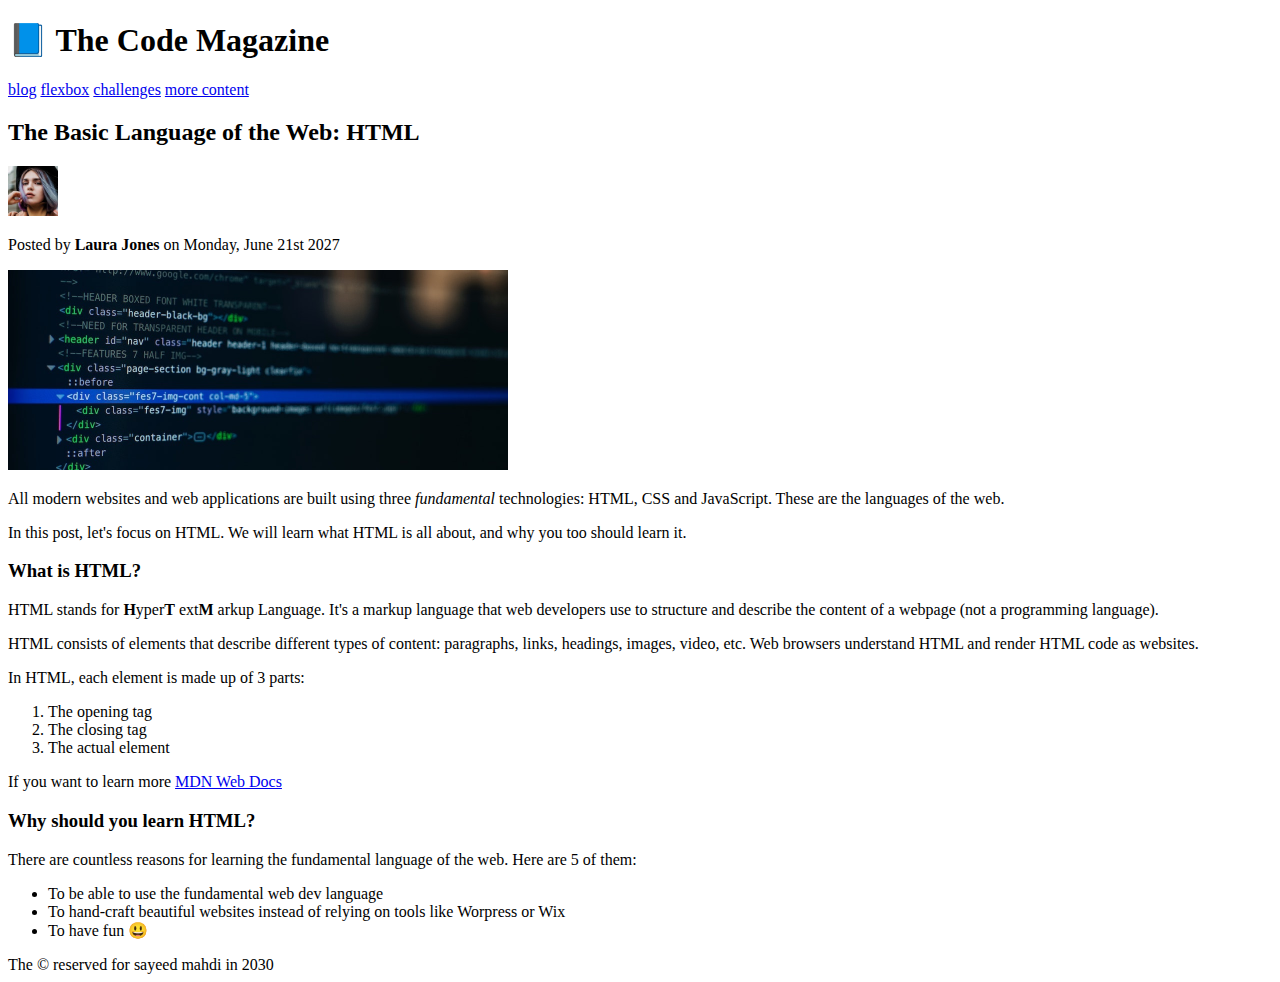
==== 02-HTML-Fundamentals/index.html @ 28c76534 "all here is the only content" ====
<!DOCTYPE html>
<html lang="en">
  <head>
    <meta charset="UTF-8" />
    <meta http-equiv="X-UA-Compatible" content="IE=edge" />
    <meta name="viewport" content="width=device-width, initial-scale=1.0" />
    <title>Document</title>
  </head>
  <body>
    <header>
      <nav>
        <h1>📘 The Code Magazine</h1>
        <a href="blog.html">blog</a>
        <a href="flex.html">flexbox</a>
        <a href="challenge.html">challenges</a>
        <a href=".html">more content</a>
      </nav>
    </header>

    <article>
      <header>
        <h2>The Basic Language of the Web: HTML</h2>
        <img src="./laura-jones.jpg" alt="laura-jones" height="50" width="50" />
        <p>Posted by <strong> Laura Jones</strong> on Monday, June 21st 2027</p>
        <img
          src="./post-img.jpg"
          alt="a code image"
          height="200px"
          width="500px"
        />
        <p>
          All modern websites and web applications are built using three
          <em>fundamental</em>
          technologies: HTML, CSS and JavaScript. These are the languages of the
          web.
        </p>
        <p>
          In this post, let's focus on HTML. We will learn what HTML is all
          about, and why you too should learn it.
        </p>
      </header>
      <head>
        <h3>What is HTML?</h3>

        <p>
          HTML stands for <strong>H</strong>yper<strong>T</strong> ext<strong
            >M</strong
          >
          arkup Language. It's a markup language that web developers use to
          structure and describe the content of a webpage (not a programming
          language).
        </p>
      </head>
      <p>
        HTML consists of elements that describe different types of content:
        paragraphs, links, headings, images, video, etc. Web browsers understand
        HTML and render HTML code as websites.
      </p>
      <p>In HTML, each element is made up of 3 parts:</p>
      <ol>
        <li>The opening tag</li>
        <li>The closing tag</li>
        <li>The actual element</li>
      </ol>
      <p>
        If you want to learn more
        <a
          target="_blank"
          href="https://www.google.com/search?q=mdn&rlz=1C1GCEA_enAF995AF995&oq=mdn&aqs=chrome..69i57.1589j0j7&sourceid=chrome&ie=UTF-8"
        >
          MDN Web Docs</a
        >
      </p>
      <h3>Why should you learn HTML?</h3>

      <p>
        There are countless reasons for learning the fundamental language of the
        web. Here are 5 of them:
      </p>

      <ul>
        <li>To be able to use the fundamental web dev language</li>
        <li>
          To hand-craft beautiful websites instead of relying on tools like
          Worpress or Wix
        </li>
        <li>To have fun 😃</li>
      </ul>
    </article>
    <footer>The &copy; reserved for sayeed mahdi in 2030</footer>
  </body>
</html>
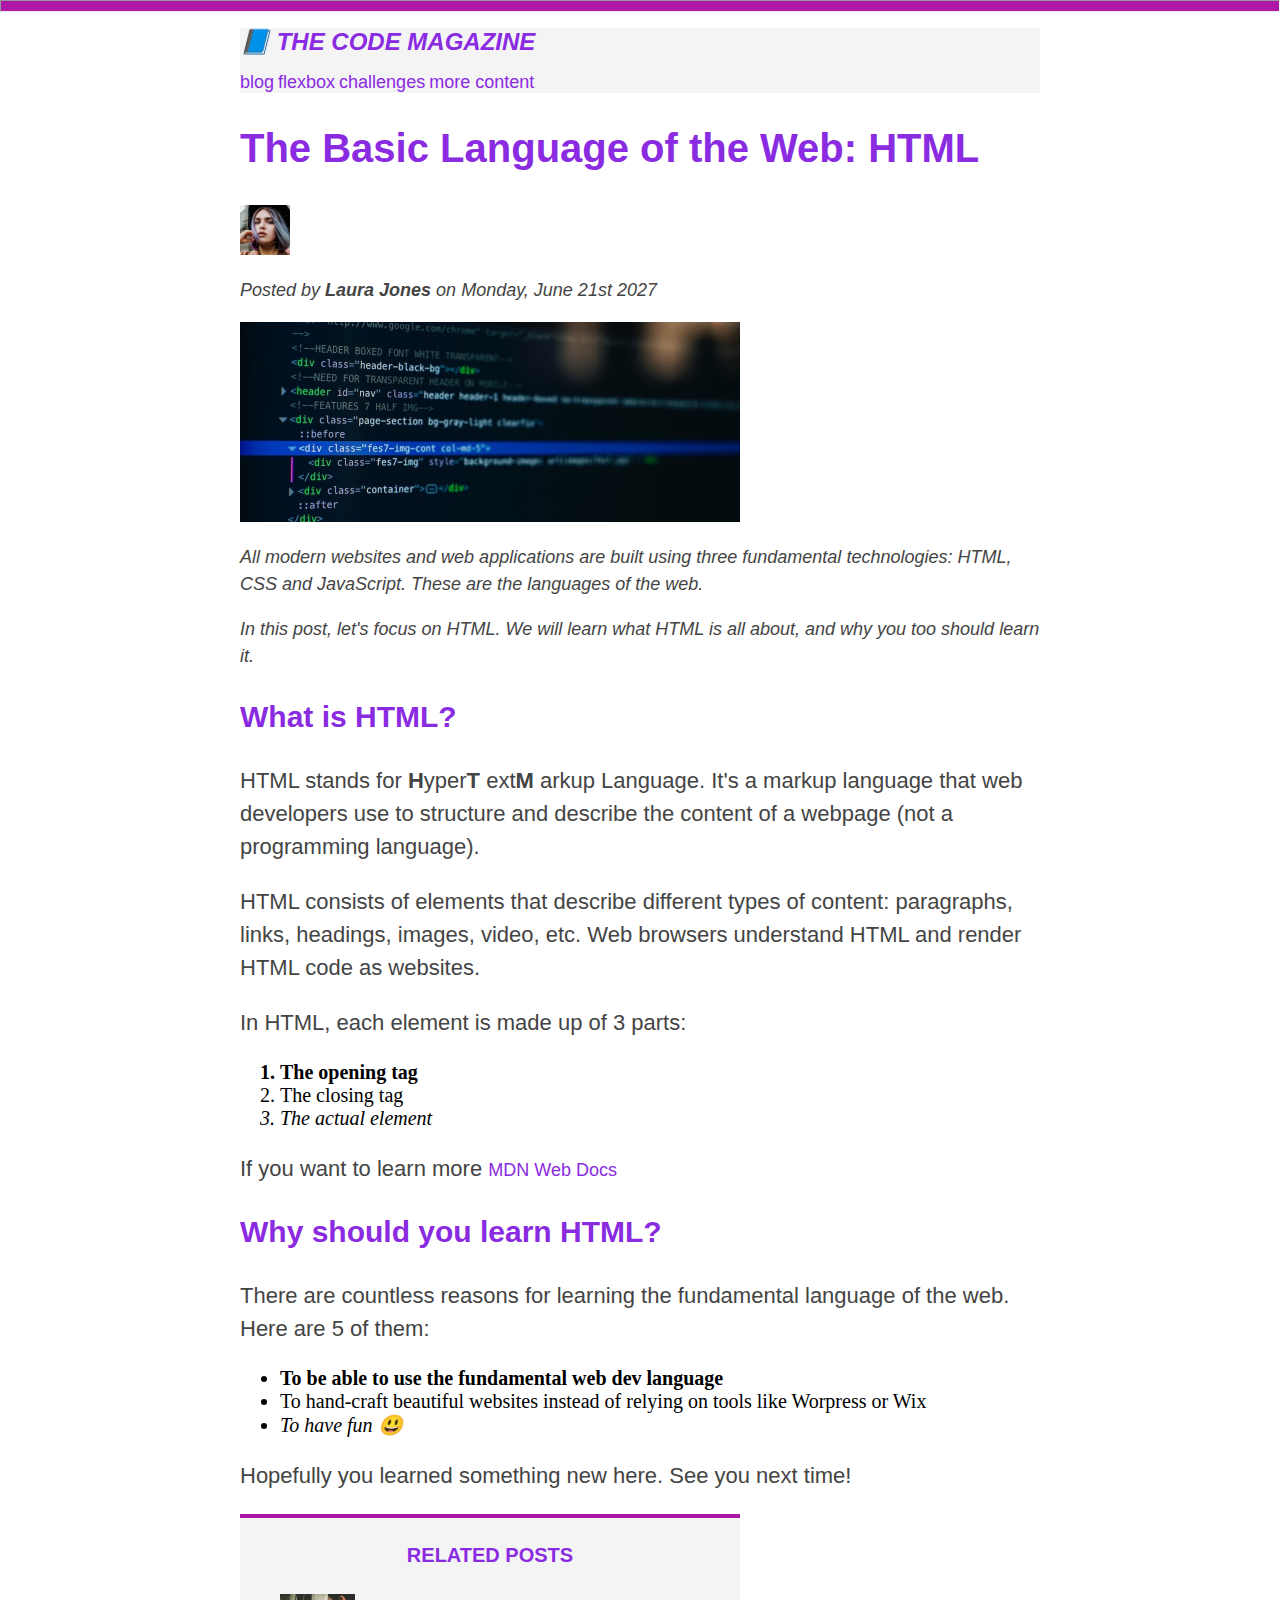
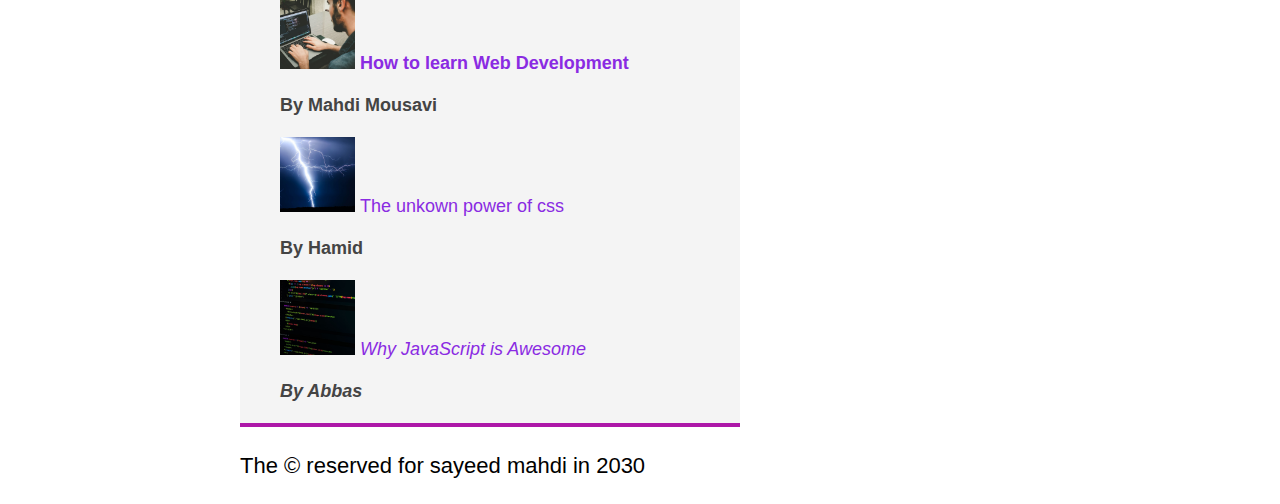
==== commit dd30e964: "my first design" ====
--- a/02-HTML-Fundamentals/index.html
+++ b/02-HTML-Fundamentals/index.html
@@ -4,89 +4,123 @@
     <meta charset="UTF-8" />
     <meta http-equiv="X-UA-Compatible" content="IE=edge" />
     <meta name="viewport" content="width=device-width, initial-scale=1.0" />
+    <link rel="stylesheet" href="style.css" />
     <title>Document</title>
   </head>
   <body>
-    <header>
-      <nav>
-        <h1>📘 The Code Magazine</h1>
-        <a href="blog.html">blog</a>
-        <a href="flex.html">flexbox</a>
-        <a href="challenge.html">challenges</a>
-        <a href=".html">more content</a>
-      </nav>
-    </header>
+    <hr id="header-hr" />
+    <div class="containt">
+      <header class="topest-header">
+        <nav>
+          <h1>📘 The Code Magazine</h1>
+          <a href="blog.html">blog</a>
+          <a href="flex.html">flexbox</a>
+          <a href="challenge.html">challenges</a>
+          <a href=".html">more content</a>
+        </nav>
+      </header>
 
-    <article>
-      <header>
-        <h2>The Basic Language of the Web: HTML</h2>
-        <img src="./laura-jones.jpg" alt="laura-jones" height="50" width="50" />
-        <p>Posted by <strong> Laura Jones</strong> on Monday, June 21st 2027</p>
-        <img
-          src="./post-img.jpg"
-          alt="a code image"
-          height="200px"
-          width="500px"
-        />
+      <article>
+        <header>
+          <h2>The Basic Language of the Web: HTML</h2>
+          <img
+            src="./laura-jones.jpg"
+            alt="laura-jones"
+            height="50"
+            width="50"
+          />
+          <p>
+            Posted by <strong> Laura Jones</strong> on Monday, June 21st 2027
+          </p>
+          <img
+            src="./post-img.jpg"
+            alt="a code image"
+            height="200px"
+            width="500px"
+          />
+          <p>
+            All modern websites and web applications are built using three
+            <em>fundamental</em>
+            technologies: HTML, CSS and JavaScript. These are the languages of
+            the web.
+          </p>
+          <p>
+            In this post, let's focus on HTML. We will learn what HTML is all
+            about, and why you too should learn it.
+          </p>
+        </header>
+        <head>
+          <h3>What is HTML?</h3>
+
+          <p>
+            HTML stands for <strong>H</strong>yper<strong>T</strong> ext<strong
+              >M</strong
+            >
+            arkup Language. It's a markup language that web developers use to
+            structure and describe the content of a webpage (not a programming
+            language).
+          </p>
+        </head>
         <p>
-          All modern websites and web applications are built using three
-          <em>fundamental</em>
-          technologies: HTML, CSS and JavaScript. These are the languages of the
-          web.
+          HTML consists of elements that describe different types of content:
+          paragraphs, links, headings, images, video, etc. Web browsers
+          understand HTML and render HTML code as websites.
         </p>
+        <p>In HTML, each element is made up of 3 parts:</p>
+        <ol>
+          <li>The opening tag</li>
+          <li>The closing tag</li>
+          <li>The actual element</li>
+        </ol>
         <p>
-          In this post, let's focus on HTML. We will learn what HTML is all
-          about, and why you too should learn it.
+          If you want to learn more
+          <a
+            target="_blank"
+            href="https://www.google.com/search?q=mdn&rlz=1C1GCEA_enAF995AF995&oq=mdn&aqs=chrome..69i57.1589j0j7&sourceid=chrome&ie=UTF-8"
+          >
+            MDN Web Docs</a
+          >
         </p>
-      </header>
-      <head>
-        <h3>What is HTML?</h3>
+        <h3>Why should you learn HTML?</h3>
 
         <p>
-          HTML stands for <strong>H</strong>yper<strong>T</strong> ext<strong
-            >M</strong
-          >
-          arkup Language. It's a markup language that web developers use to
-          structure and describe the content of a webpage (not a programming
-          language).
+          There are countless reasons for learning the fundamental language of
+          the web. Here are 5 of them:
         </p>
-      </head>
-      <p>
-        HTML consists of elements that describe different types of content:
-        paragraphs, links, headings, images, video, etc. Web browsers understand
-        HTML and render HTML code as websites.
-      </p>
-      <p>In HTML, each element is made up of 3 parts:</p>
-      <ol>
-        <li>The opening tag</li>
-        <li>The closing tag</li>
-        <li>The actual element</li>
-      </ol>
-      <p>
-        If you want to learn more
-        <a
-          target="_blank"
-          href="https://www.google.com/search?q=mdn&rlz=1C1GCEA_enAF995AF995&oq=mdn&aqs=chrome..69i57.1589j0j7&sourceid=chrome&ie=UTF-8"
-        >
-          MDN Web Docs</a
-        >
-      </p>
-      <h3>Why should you learn HTML?</h3>
 
-      <p>
-        There are countless reasons for learning the fundamental language of the
-        web. Here are 5 of them:
-      </p>
-
-      <ul>
-        <li>To be able to use the fundamental web dev language</li>
-        <li>
-          To hand-craft beautiful websites instead of relying on tools like
-          Worpress or Wix
-        </li>
-        <li>To have fun 😃</li>
-      </ul>
-    </article>
-    <footer>The &copy; reserved for sayeed mahdi in 2030</footer>
+        <ul>
+          <li>To be able to use the fundamental web dev language</li>
+          <li>
+            To hand-craft beautiful websites instead of relying on tools like
+            Worpress or Wix
+          </li>
+          <li>To have fun 😃</li>
+        </ul>
+      </article>
+      <p>Hopefully you learned something new here. See you next time!</p>
+      <aside>
+        <h4>Related Posts</h4>
+        <ul class="related">
+          <li>
+            <img class="content" src="./related-1.jpg" alt="realated-1" />
+            <a href="#">How to learn Web Development</a>
+            <p class="related-author">By Mahdi Mousavi</p>
+          </li>
+          <li>
+            <img class="content" src="./related-2.jpg" alt="related-2" />
+            <a href="#">The unkown power of css</a>
+            <p class="related-author">By Hamid</p>
+          </li>
+          <li>
+            <img class="content" src="./related-3.jpg" alt="related-3" />
+            <a href="#">Why JavaScript is Awesome</a>
+            <p class="related-author">By Abbas</p>
+          </li>
+        </ul>
+      </aside>
+      <footer>
+        <p id="copy-right">The &copy; reserved for sayeed mahdi in 2030</p>
+      </footer>
+    </div>
   </body>
 </html>
--- a/02-HTML-Fundamentals/style.css
+++ b/02-HTML-Fundamentals/style.css
@@ -0,0 +1,93 @@
+.content {
+  height: 75px;
+  width: 75px;
+}
+body {
+  margin: 0;
+  padding: 0;
+  position: relative;
+}
+
+.containt {
+  width: 800px;
+  margin: 0 auto;
+}
+#header-hr {
+  margin: 0;
+  height: 10px;
+  background-color: #ad18a8;
+}
+h1,
+h2,
+h3,
+h4,
+a,
+p {
+  color: blueviolet;
+  font-family: sans-serif;
+}
+h1 {
+  font-size: 24px;
+  font-family: sans-serif;
+  font-style: italic;
+  text-transform: uppercase;
+}
+h2 {
+  font-size: 40px;
+}
+h3 {
+  font-size: 30px;
+}
+h4 {
+  font-size: 20px;
+  text-align: center;
+  text-transform: uppercase;
+}
+p {
+  font-size: 22px;
+  line-height: 1.5;
+  color: #444;
+}
+li {
+  font-size: 20px;
+}
+article header p {
+  font-style: italic;
+  font-size: 18px;
+}
+#copy-right {
+  font-size: 10;
+  color: black;
+}
+.related-author {
+  font-size: 18px;
+  font-weight: bold;
+}
+.related {
+  list-style-type: none;
+}
+.topest-header {
+  background-color: #f4f4f4;
+  margin-top: 0px;
+}
+aside {
+  background-color: #f4f4f4;
+  border-top: 4px solid #ad18a8;
+  border-bottom: 4px solid #ad18a8;
+  width: 500px;
+}
+li:first-child {
+  font-weight: 800;
+}
+li:last-child {
+  font-style: italic;
+}
+a:link {
+  text-decoration: none;
+  font-size: 18px;
+}
+a:hover {
+  cursor: pointer;
+  color: #ff7b00;
+  text-decoration: underline;
+}
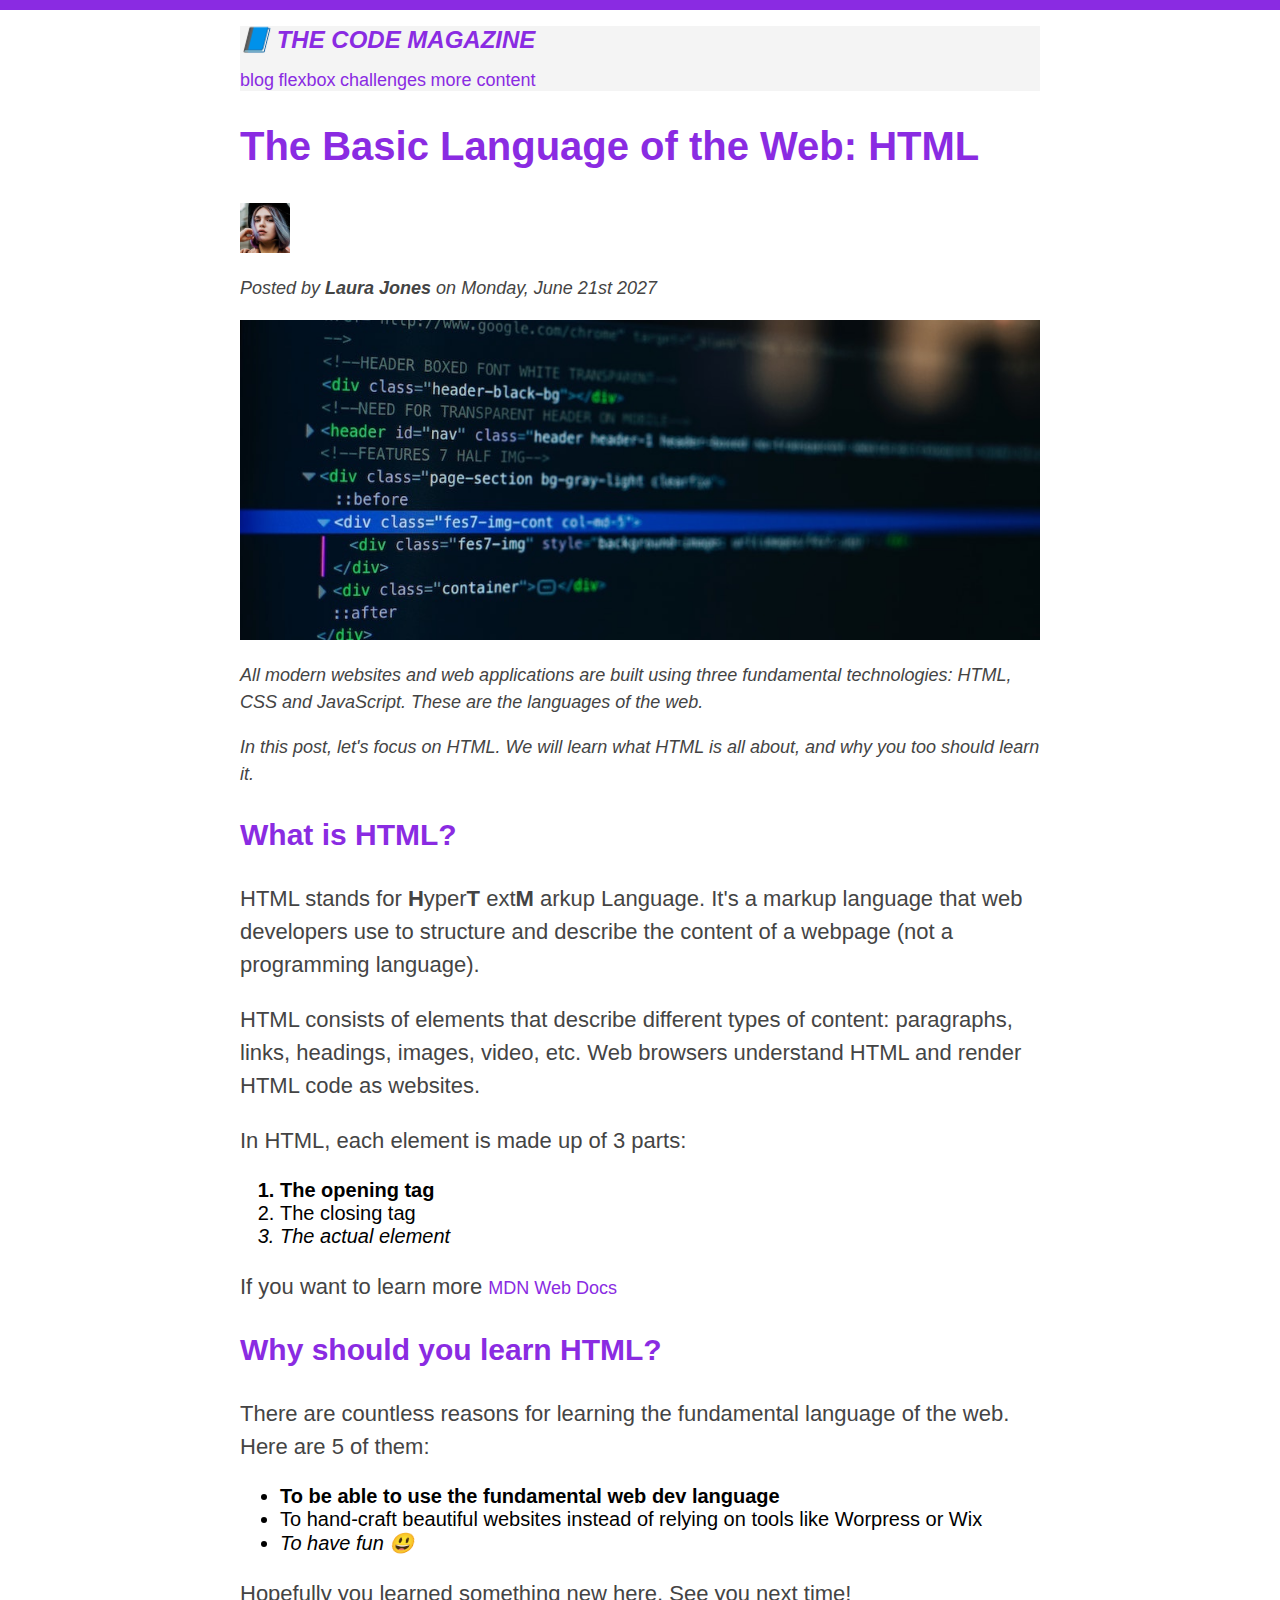
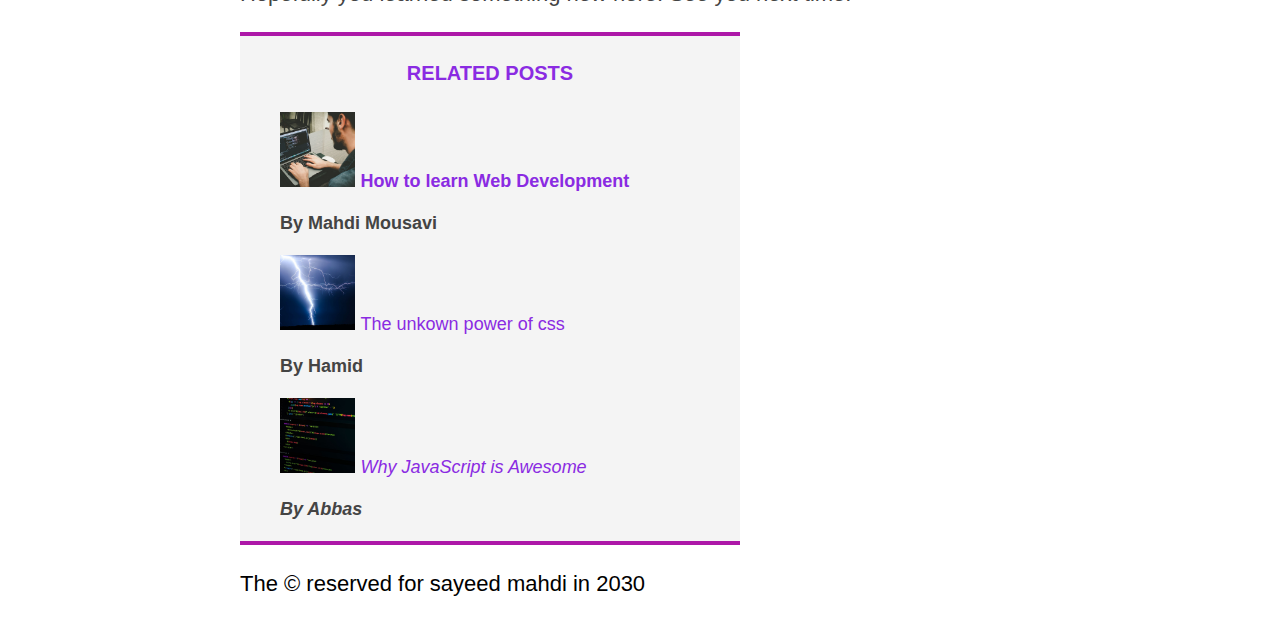
==== commit c8aec5b6: "some files designed" ====
--- a/02-HTML-Fundamentals/index.html
+++ b/02-HTML-Fundamentals/index.html
@@ -8,7 +8,6 @@
     <title>Document</title>
   </head>
   <body>
-    <hr id="header-hr" />
     <div class="containt">
       <header class="topest-header">
         <nav>
@@ -33,6 +32,7 @@
             Posted by <strong> Laura Jones</strong> on Monday, June 21st 2027
           </p>
           <img
+            class="imag-containt"
             src="./post-img.jpg"
             alt="a code image"
             height="200px"
--- a/02-HTML-Fundamentals/style.css
+++ b/02-HTML-Fundamentals/style.css
@@ -6,17 +6,15 @@
   margin: 0;
   padding: 0;
   position: relative;
+  border-top: 10px solid blueviolet;
+  font-family: sans-serif;
 }
 
 .containt {
   width: 800px;
   margin: 0 auto;
 }
-#header-hr {
-  margin: 0;
-  height: 10px;
-  background-color: #ad18a8;
-}
+
 h1,
 h2,
 h3,
@@ -24,11 +22,9 @@
 a,
 p {
   color: blueviolet;
-  font-family: sans-serif;
 }
 h1 {
   font-size: 24px;
-  font-family: sans-serif;
   font-style: italic;
   text-transform: uppercase;
 }
@@ -91,3 +87,7 @@
   color: #ff7b00;
   text-decoration: underline;
 }
+.imag-containt {
+  height: auto;
+  width: 100%;
+}
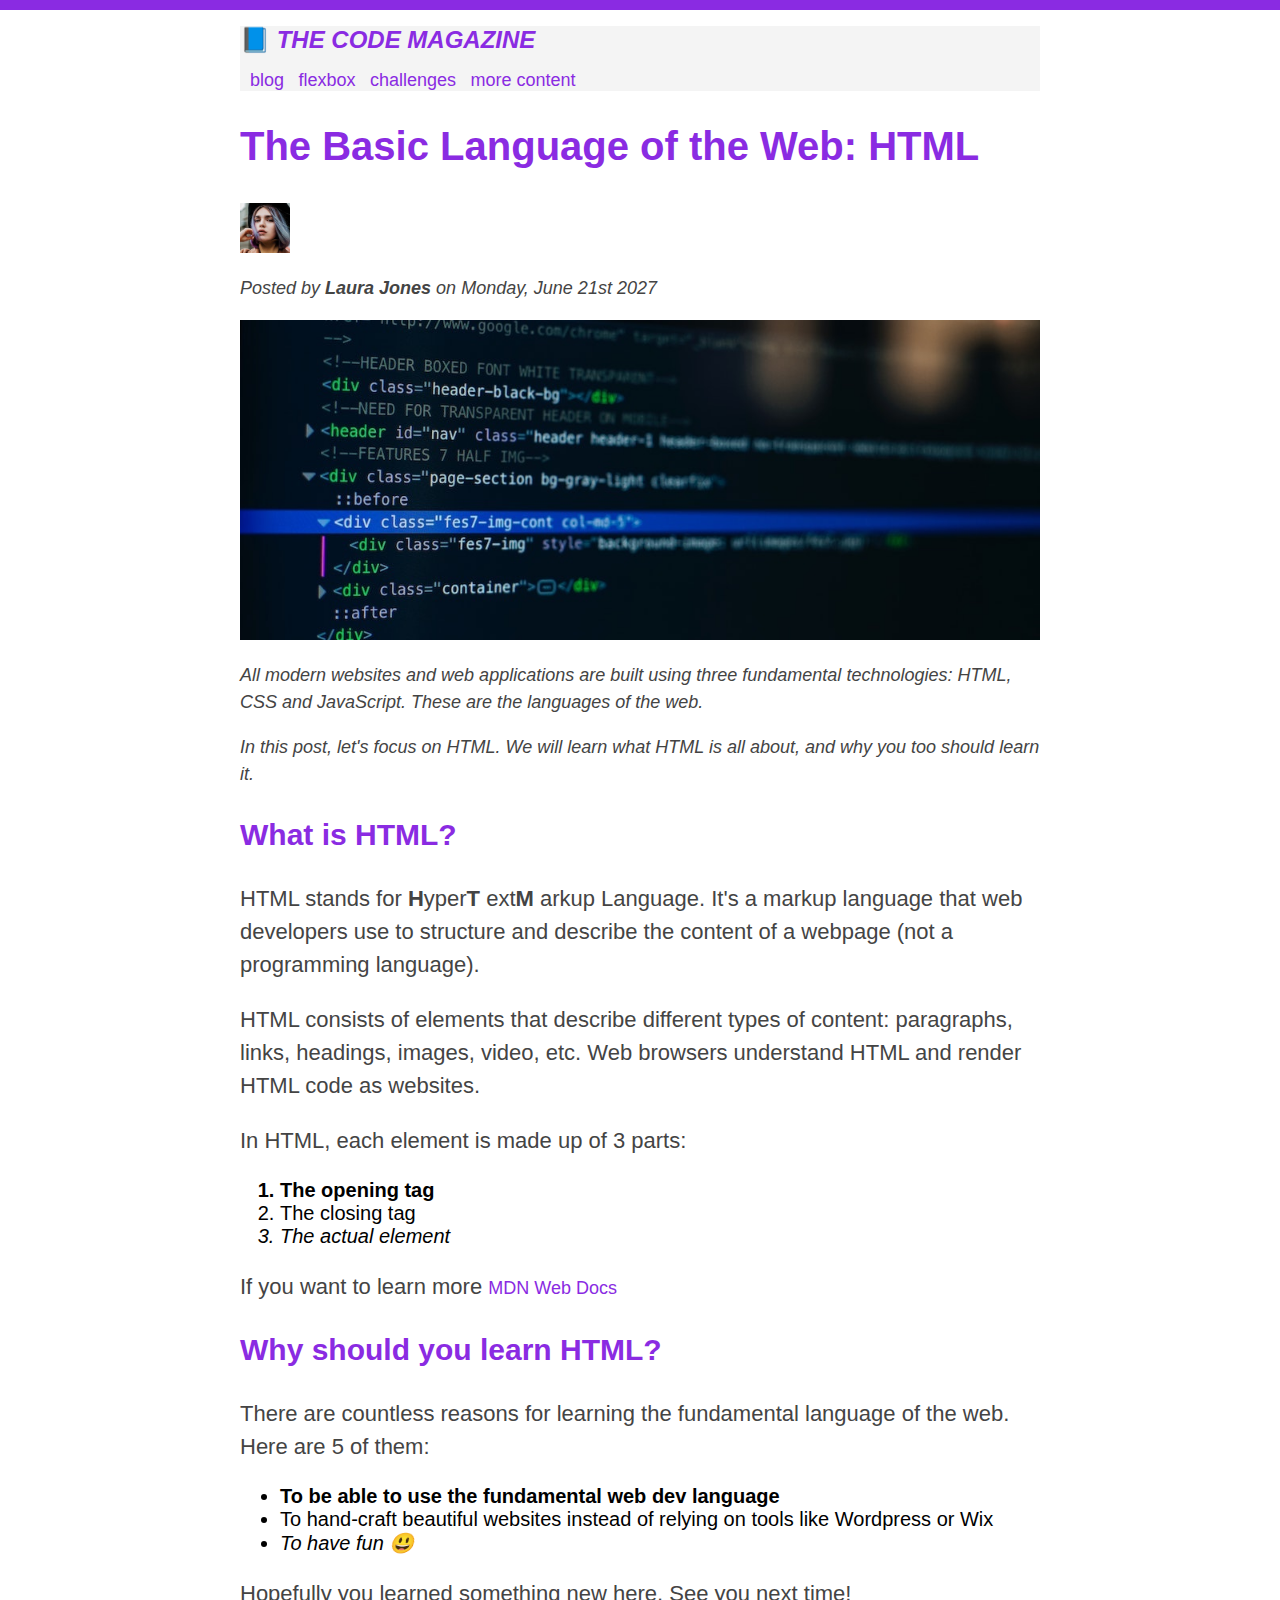
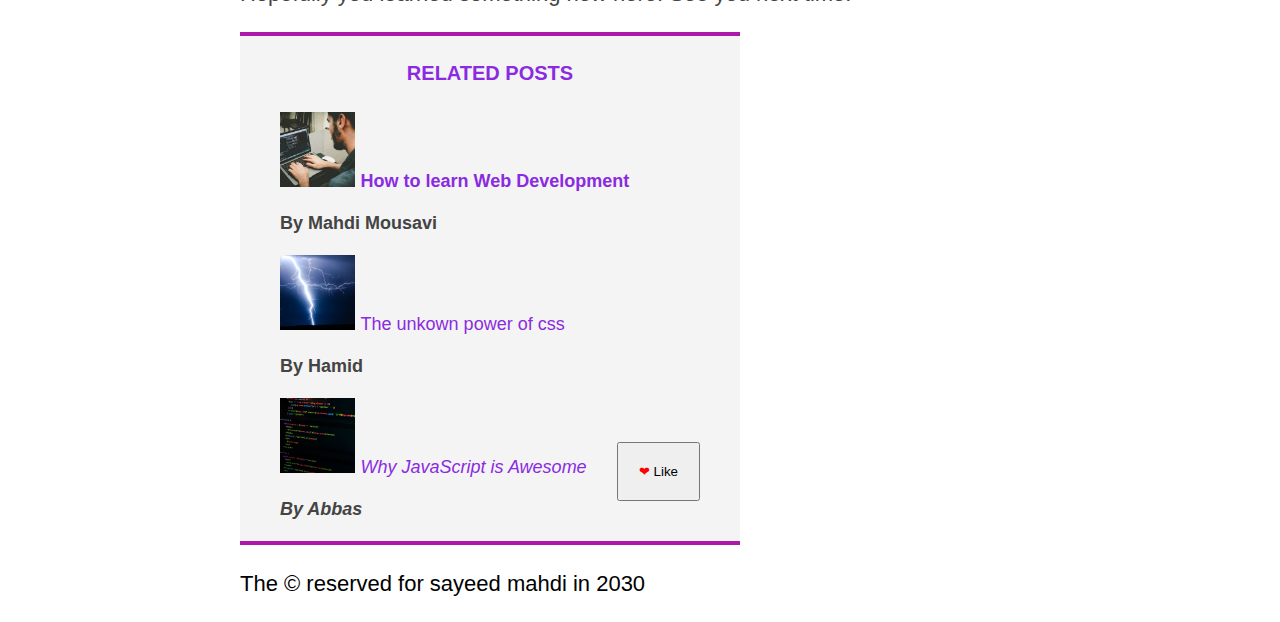
==== commit c2d312e0: "some new design" ====
--- a/02-HTML-Fundamentals/index.html
+++ b/02-HTML-Fundamentals/index.html
@@ -8,8 +8,8 @@
     <title>Document</title>
   </head>
   <body>
-    <div class="containt">
-      <header class="topest-header">
+    <div class="container">
+      <header class="toppest-header">
         <nav>
           <h1>📘 The Code Magazine</h1>
           <a href="blog.html">blog</a>
@@ -92,7 +92,7 @@
           <li>To be able to use the fundamental web dev language</li>
           <li>
             To hand-craft beautiful websites instead of relying on tools like
-            Worpress or Wix
+            Wordpress or Wix
           </li>
           <li>To have fun 😃</li>
         </ul>
@@ -117,6 +117,7 @@
             <p class="related-author">By Abbas</p>
           </li>
         </ul>
+        <button>❤ Like</button>
       </aside>
       <footer>
         <p id="copy-right">The &copy; reserved for sayeed mahdi in 2030</p>
--- a/02-HTML-Fundamentals/style.css
+++ b/02-HTML-Fundamentals/style.css
@@ -5,12 +5,11 @@
 body {
   margin: 0;
   padding: 0;
-  position: relative;
   border-top: 10px solid blueviolet;
   font-family: sans-serif;
 }
 
-.containt {
+.container {
   width: 800px;
   margin: 0 auto;
 }
@@ -51,6 +50,7 @@
   font-style: italic;
   font-size: 18px;
 }
+
 #copy-right {
   font-size: 10;
   color: black;
@@ -62,7 +62,7 @@
 .related {
   list-style-type: none;
 }
-.topest-header {
+.toppest-header {
   background-color: #f4f4f4;
   margin-top: 0px;
 }
@@ -71,6 +71,7 @@
   border-top: 4px solid #ad18a8;
   border-bottom: 4px solid #ad18a8;
   width: 500px;
+  position: relative;
 }
 li:first-child {
   font-weight: 800;
@@ -91,3 +92,20 @@
   height: auto;
   width: 100%;
 }
+nav a:link {
+  display: inline-block;
+  margin-left: 10px;
+}
+h1::first-letter {
+  font-style: normal;
+}
+button {
+  padding: 20px;
+  position: absolute;
+  bottom: 40px;
+  right: 40px;
+  cursor: pointer;
+}
+button::first-letter {
+  color: red;
+}
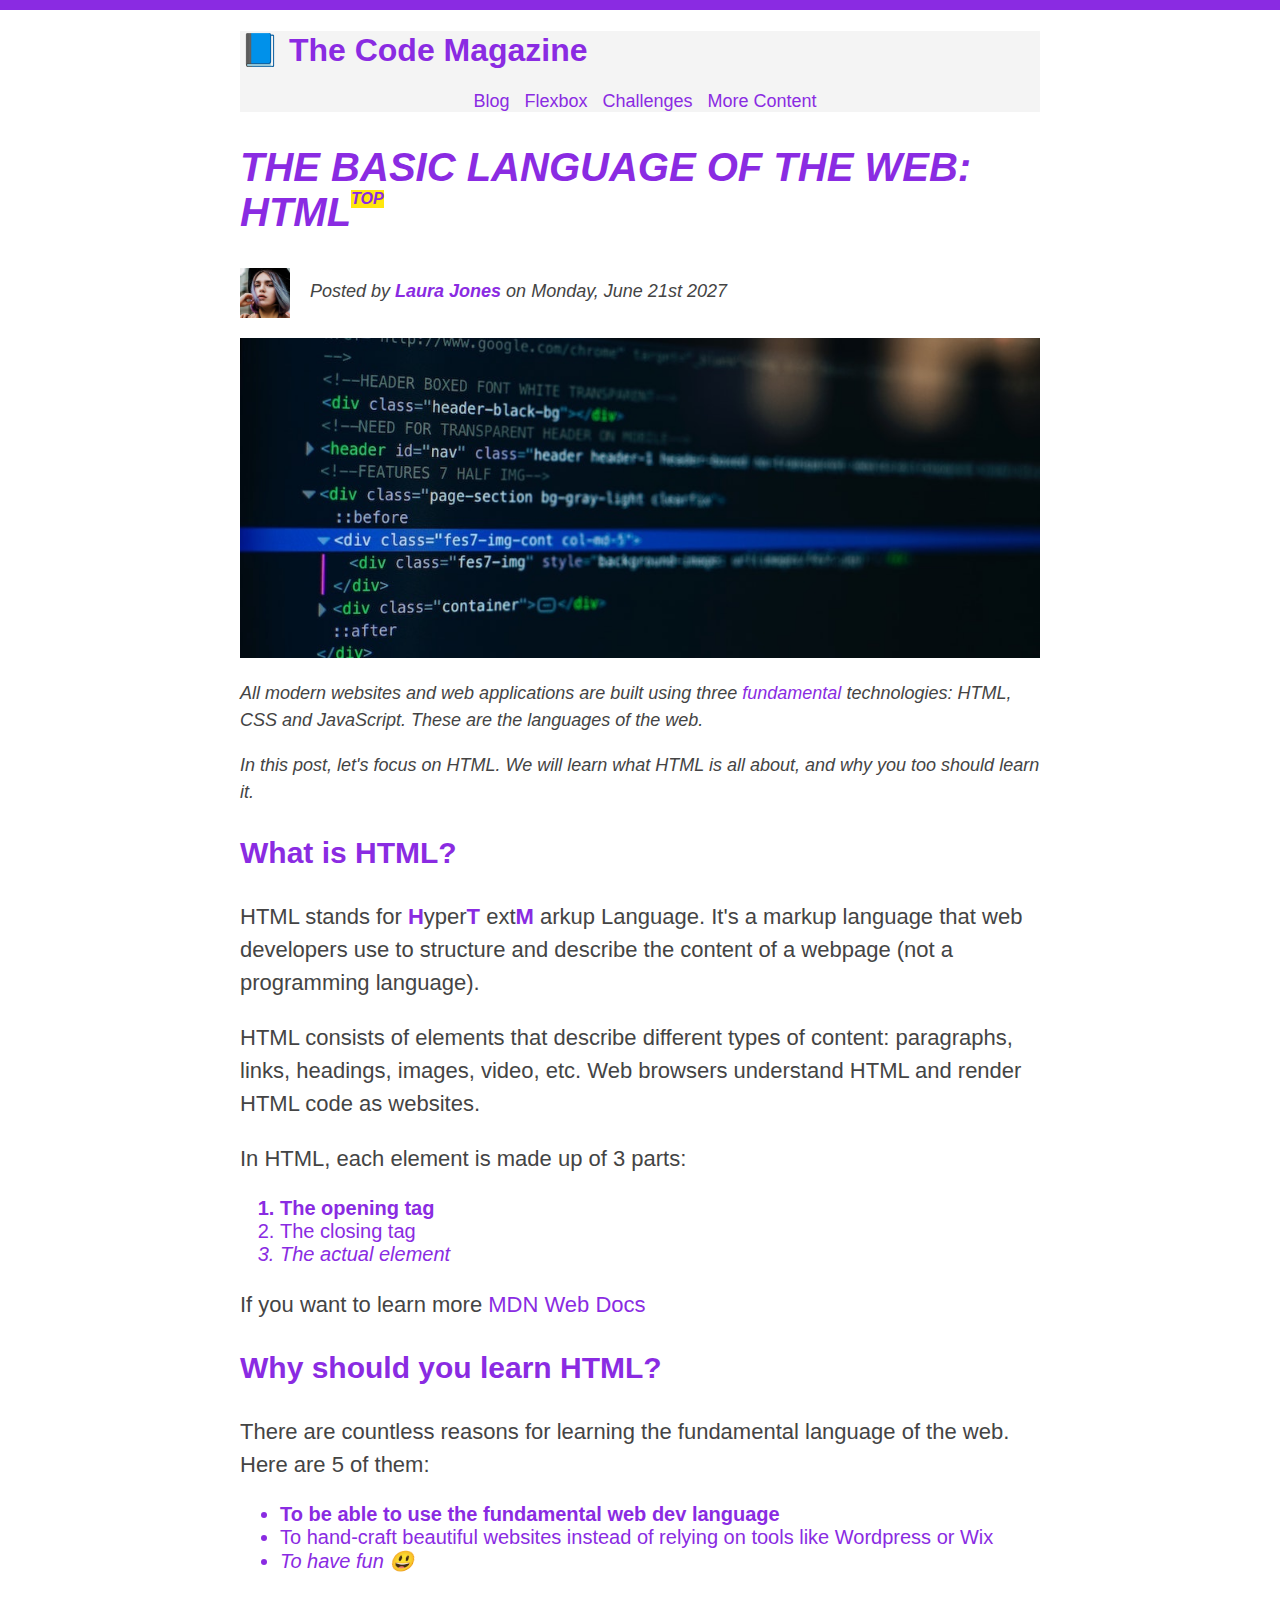
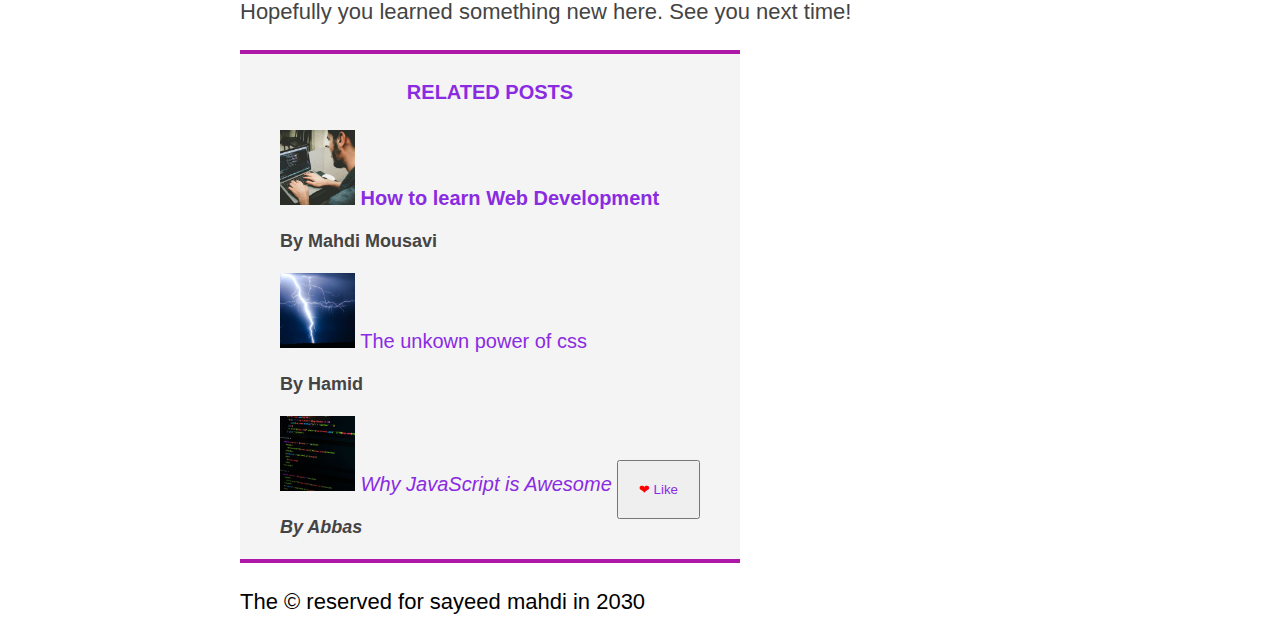
==== commit f926c6ff: "upto challange worked" ====
--- a/02-HTML-Fundamentals/index.html
+++ b/02-HTML-Fundamentals/index.html
@@ -8,10 +8,10 @@
     <title>Document</title>
   </head>
   <body>
-    <div class="container">
+    <div class="content-container">
       <header class="toppest-header">
+        <h1>📘 The Code Magazine</h1>
         <nav>
-          <h1>📘 The Code Magazine</h1>
           <a href="blog.html">blog</a>
           <a href="flex.html">flexbox</a>
           <a href="challenge.html">challenges</a>
@@ -21,23 +21,18 @@
 
       <article>
         <header>
-          <h2>The Basic Language of the Web: HTML</h2>
+          <h2 class="header-main">The Basic Language of the Web: HTML</h2>
           <img
+            class="author-img"
             src="./laura-jones.jpg"
             alt="laura-jones"
             height="50"
             width="50"
           />
-          <p>
+          <p class="author">
             Posted by <strong> Laura Jones</strong> on Monday, June 21st 2027
           </p>
-          <img
-            class="imag-containt"
-            src="./post-img.jpg"
-            alt="a code image"
-            height="200px"
-            width="500px"
-          />
+          <img class="imag-containt" src="./post-img.jpg" alt="a code image" />
           <p>
             All modern websites and web applications are built using three
             <em>fundamental</em>
@@ -102,17 +97,17 @@
         <h4>Related Posts</h4>
         <ul class="related">
           <li>
-            <img class="content" src="./related-1.jpg" alt="realated-1" />
+            <img class="aside-image" src="./related-1.jpg" alt="realated-1" />
             <a href="#">How to learn Web Development</a>
             <p class="related-author">By Mahdi Mousavi</p>
           </li>
           <li>
-            <img class="content" src="./related-2.jpg" alt="related-2" />
+            <img class="aside-image" src="./related-2.jpg" alt="related-2" />
             <a href="#">The unkown power of css</a>
             <p class="related-author">By Hamid</p>
           </li>
           <li>
-            <img class="content" src="./related-3.jpg" alt="related-3" />
+            <img class="aside-image" src="./related-3.jpg" alt="related-3" />
             <a href="#">Why JavaScript is Awesome</a>
             <p class="related-author">By Abbas</p>
           </li>
--- a/02-HTML-Fundamentals/style.css
+++ b/02-HTML-Fundamentals/style.css
@@ -1,35 +1,39 @@
-.content {
-  height: 75px;
-  width: 75px;
-}
 body {
   margin: 0;
   padding: 0;
   border-top: 10px solid blueviolet;
   font-family: sans-serif;
 }
+* {
+  color: blueviolet;
+}
 
-.container {
+.content-container {
   width: 800px;
   margin: 0 auto;
 }
 
-h1,
-h2,
-h3,
-h4,
-a,
-p {
-  color: blueviolet;
-}
-h1 {
+.header-main {
   font-size: 24px;
   font-style: italic;
   text-transform: uppercase;
 }
-h2 {
+
+.header-main {
   font-size: 40px;
+  font-style: italic;
 }
+
+.header-main::after {
+  content: "TOP";
+  background-color: #ffe70e;
+  font-size: 16px;
+  font-weight: bold;
+  position: absolute;
+  top: -10;
+  right: -20;
+}
+
 h3 {
   font-size: 30px;
 }
@@ -81,7 +85,6 @@
 }
 a:link {
   text-decoration: none;
-  font-size: 18px;
 }
 a:hover {
   cursor: pointer;
@@ -95,7 +98,13 @@
 nav a:link {
   display: inline-block;
   margin-left: 10px;
+  text-transform: capitalize;
 }
+nav {
+  text-align: center;
+  font-size: 18px;
+}
+
 h1::first-letter {
   font-style: normal;
 }
@@ -109,3 +118,18 @@
 button::first-letter {
   color: red;
 }
+
+.aside-image {
+  height: 75px;
+  width: 75px;
+}
+
+.author-img {
+  float: left;
+  margin-bottom: 20px;
+}
+.author {
+  float: left;
+  margin-left: 20px;
+  margin-top: 10px;
+}
